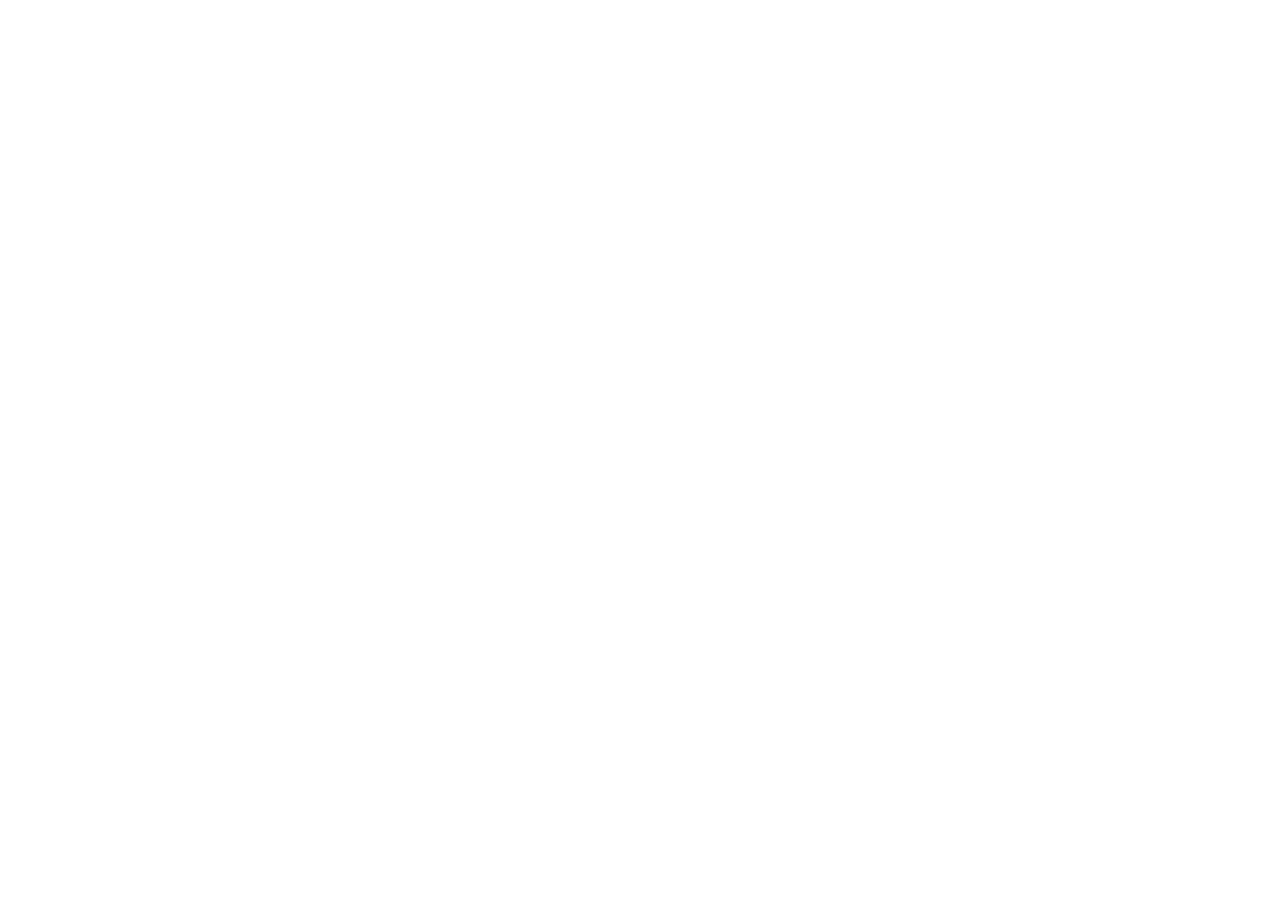
==== index.html @ f556f481 "first commit" ====
<!doctype html>
<html lang="en">
  <head>
    <!-- Required meta tags -->
    <meta charset="utf-8">
    <meta name="viewport" content="width=device-width, initial-scale=1">

    <!-- Bootstrap CSS -->
    <link href="https://cdn.jsdelivr.net/npm/bootstrap@5.0.0-beta1/dist/css/bootstrap.min.css" rel="stylesheet" integrity="sha384-giJF6kkoqNQ00vy+HMDP7azOuL0xtbfIcaT9wjKHr8RbDVddVHyTfAAsrekwKmP1" crossorigin="anonymous">
<!--main css-->
   <!-- <link rel="stylesheet" href="./css/main.css">-->
    <title>Hello, world!</title>
  </head>
  <body>
    
    <!--start of nav-->

<nav>

</nav>
    <!-- end of nav-->

  <!--start section 1-->
<section class="container-fluid">

</section>

    <!-- end of section 1-->
 <!--start section 2-->

<section class="container-fluid">
  
</section>

    <!-- end of section 2-->

 <!--start section 3-->

 <section class="container-fluid">
  
</section>

    <!-- end of section 3-->

 <!--start section 4-->
 <section class="container-fluid">
  
</section>


    <!-- end of section 4-->

 <!--start section 5-->
 <section class="container-fluid">
  
</section>


    <!-- end of section 5-->

 <!--start section 6-->
 <section class="container-fluid">
  
</section>


    <!-- end of section 6-->

 <!--start footer-->


    <!-- footer-->



    <!-- Optional JavaScript; choose one of the two! -->

    <!-- Option 1: Bootstrap Bundle with Popper -->
    <script src="https://cdn.jsdelivr.net/npm/bootstrap@5.0.0-beta1/dist/js/bootstrap.bundle.min.js" integrity="sha384-ygbV9kiqUc6oa4msXn9868pTtWMgiQaeYH7/t7LECLbyPA2x65Kgf80OJFdroafW" crossorigin="anonymous"></script>

    <!-- Option 2: Separate Popper and Bootstrap JS -->
    <!--
    <script src="https://cdn.jsdelivr.net/npm/@popperjs/core@2.5.4/dist/umd/popper.min.js" integrity="sha384-q2kxQ16AaE6UbzuKqyBE9/u/KzioAlnx2maXQHiDX9d4/zp8Ok3f+M7DPm+Ib6IU" crossorigin="anonymous"></script>
    <script src="https://cdn.jsdelivr.net/npm/bootstrap@5.0.0-beta1/dist/js/bootstrap.min.js" integrity="sha384-pQQkAEnwaBkjpqZ8RU1fF1AKtTcHJwFl3pblpTlHXybJjHpMYo79HY3hIi4NKxyj" crossorigin="anonymous"></script>
    -->
  </body>
</html>
---- css/main.css ----
.bg1 {
    background: url(../imgs/pexels-markus-spiske-191158.jpg);
    background-position: center;
    background-repeat: no-repeat;
}
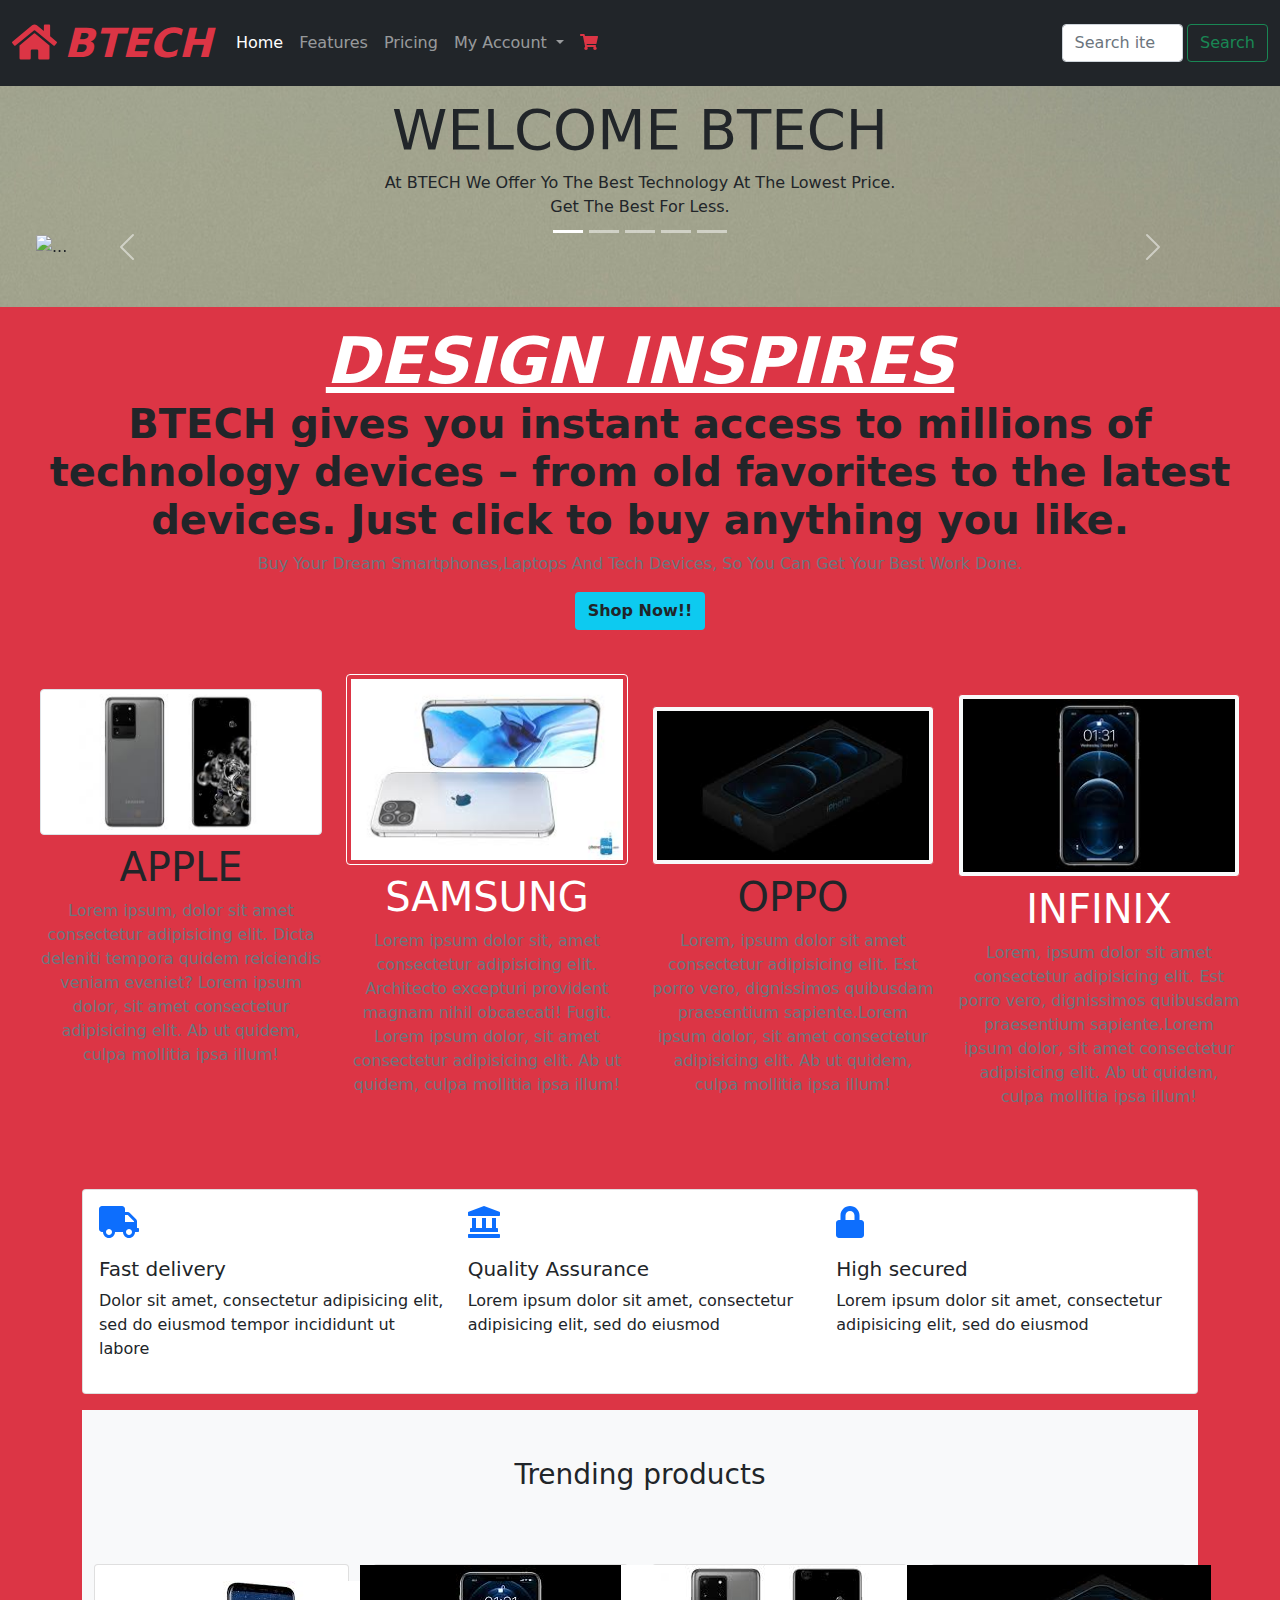
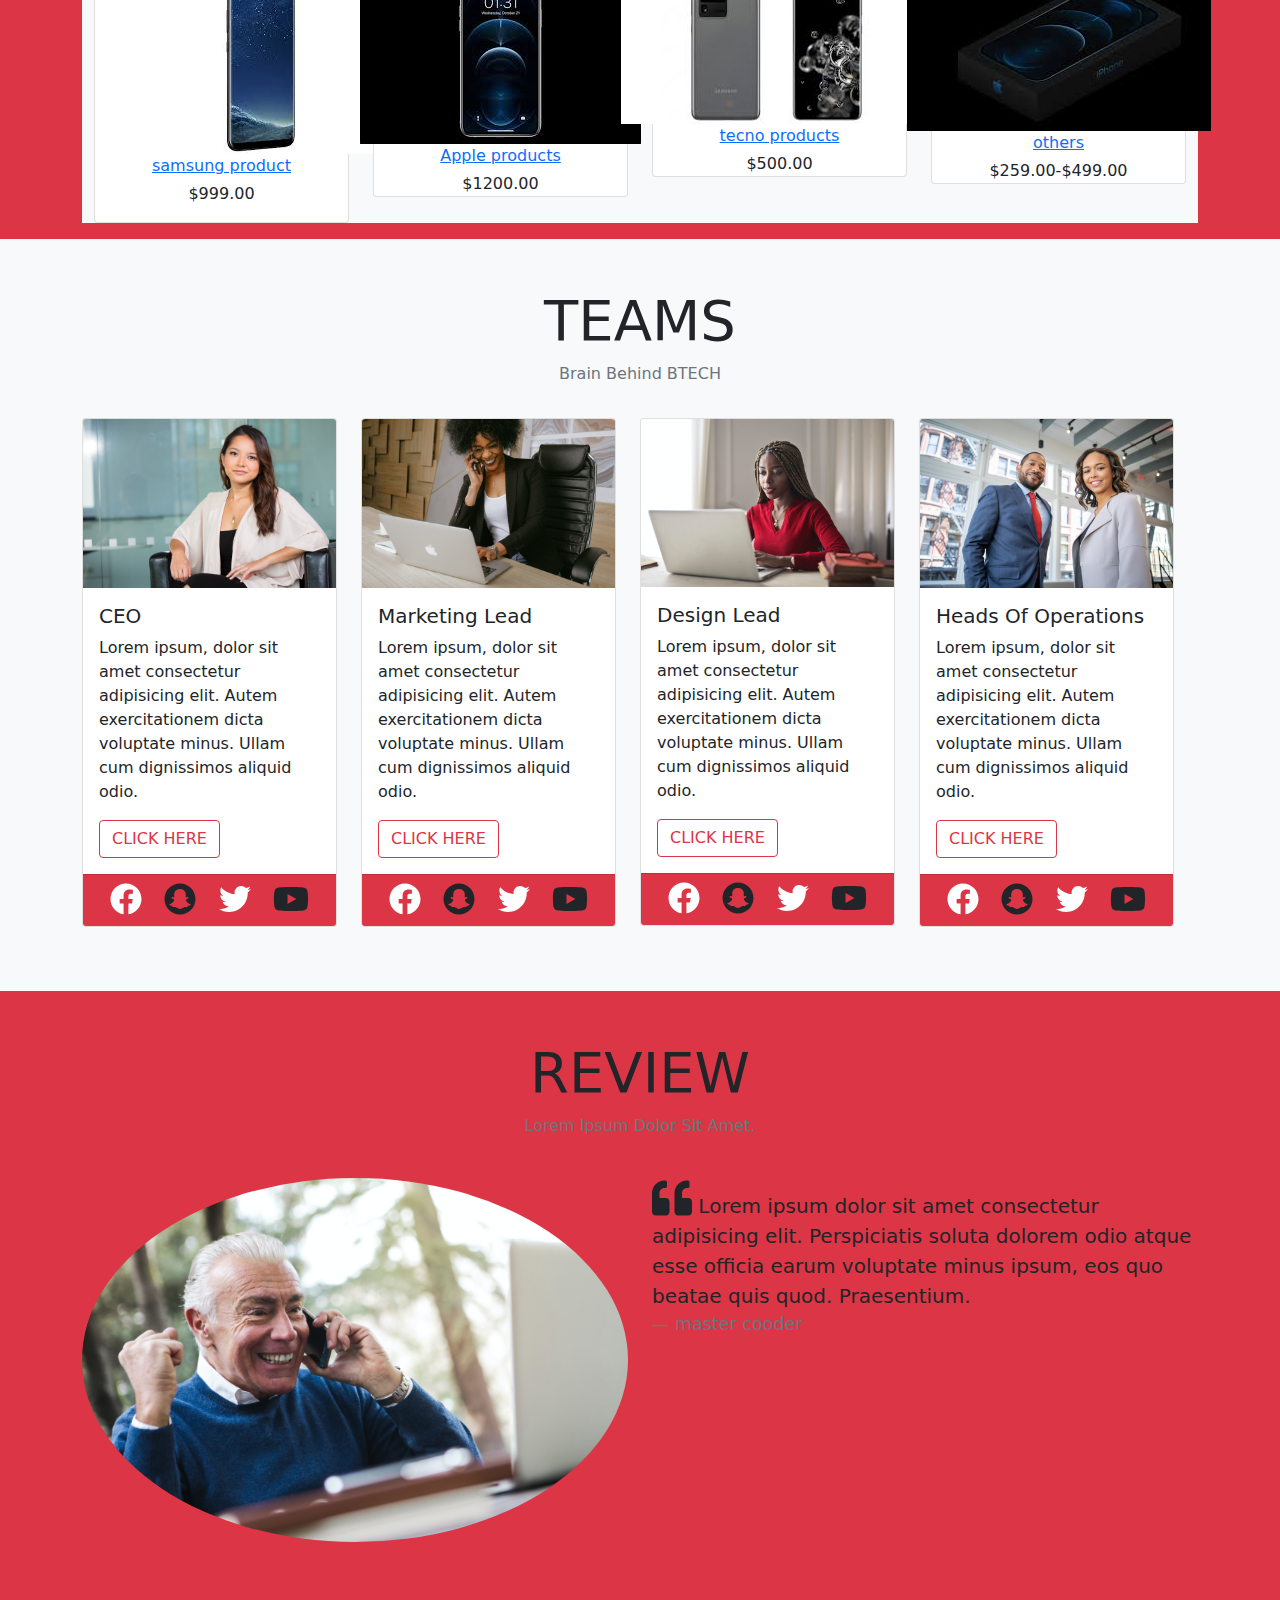
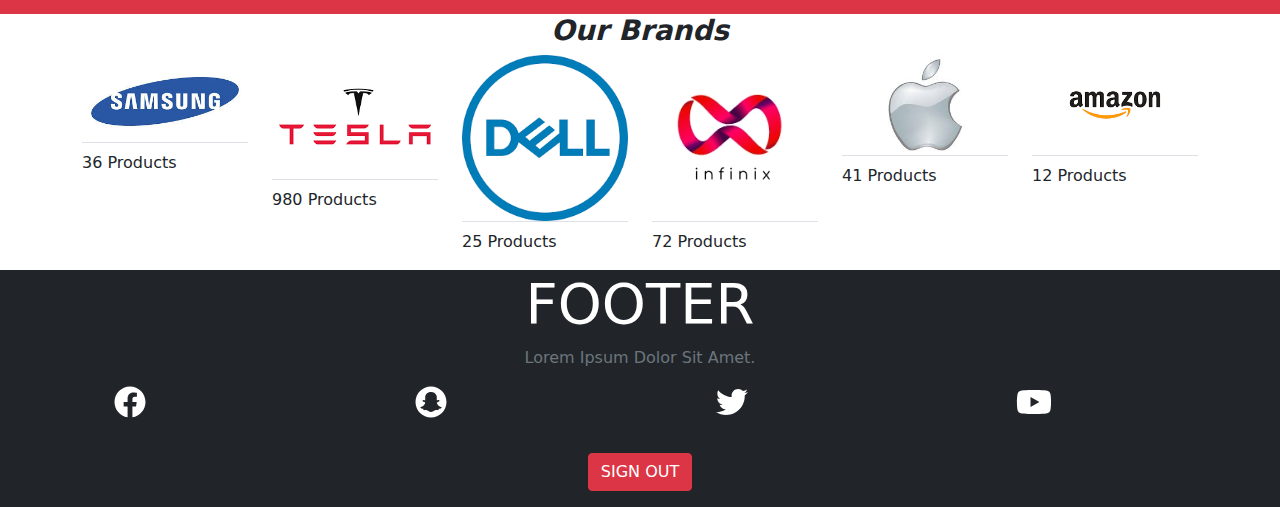
==== commit 52271e03: "change to index" ====
--- a/index.html
+++ b/index.html
@@ -1,87 +1,486 @@
 <!doctype html>
 <html lang="en">
-  <head>
-    <!-- Required meta tags -->
-    <meta charset="utf-8">
-    <meta name="viewport" content="width=device-width, initial-scale=1">
-
-    <!-- Bootstrap CSS -->
-    <link href="https://cdn.jsdelivr.net/npm/bootstrap@5.0.0-beta1/dist/css/bootstrap.min.css" rel="stylesheet" integrity="sha384-giJF6kkoqNQ00vy+HMDP7azOuL0xtbfIcaT9wjKHr8RbDVddVHyTfAAsrekwKmP1" crossorigin="anonymous">
-<!--main css-->
-   <!-- <link rel="stylesheet" href="./css/main.css">-->
-    <title>Hello, world!</title>
-  </head>
+      <head>
+          <meta charset="UTF-8">
+          <meta name="viewport" content="width=device-width, initial-scale=1.0">
+          <title>BTECH</title>
+          <link rel="icon" type="image" href="imgs/ll.png">
+          <link rel="stylesheet" href="./css/bootstrap.min.css">
+          <script src="./js/all.js"></script>
+          <link rel="preconnect" href="https://fonts.gstatic.com">
+          <link href="https://fonts.googleapis.com/css2?family=Inter:wght@600&family=Teko:wght@300&display=swap" rel="stylesheet">
+          <link rel="stylesheet" href="./css/main.css">
+      </head>
   <body>
+
+        <!--start of nav-->
+
+<nav class="navbar navbar-expand-lg navbar-dark bg-dark fixed-top mb-5" >
+    <div class="container-fluid">
+       
+            <a href="#" class="navbar-brand text-danger  fw-bold text-uppercase fst-italic mr-0">
+                <i class="fas fa-home fa-2x"></i>
+                <span class="fs-1">BTECH</span>
+            </a>
+            <form class="d-flex ms-auto  order-lg-last">
+                <input class="form-control
+                 me-1" type="search" placeholder="Search items here" aria-label="Search for items hereSearch">
+                <button class="btn btn-outline-success" type="submit">Search</button>
+              </form>
+            <!--  <div class="navbar-brand text-danger  fw-bold text-uppercase fst-italic mr-0">
+                <i class="fa fa-shopping-cart"></i>  
+              </div>
+              -->
+        <button class="navbar-toggler text-muted " type="button" data-bs-toggle="collapse" data-bs-target="#navbarNavAltMarkup" aria-controls="navbarSupportedContent" aria-expanded="false" aria-label="Toggle navigation">
+                <span class="navbar-toggler-icon"></span>
+                 </button>
+               <div class="collapse ms-auto navbar-collapse navbar-nav" id="navbarNavAltMarkup">
+                <div class="navbar-nav me-auto">  
+                <a class="nav-link active" aria-current="page" href="#">Home</a>
+                    <a class="nav-link" href="#">Features</a>
+                    <a class="nav-link" href="#">Pricing</a>
+                    <div class="dropdown">
+                    <a class="nav-link dropdown-toggle" href="#" id="navbarDropdownMenuLink" role="button" data-bs-toggle="dropdown" aria-expanded="false">
+                        My Account
+                      </a>
+                      <ul class="dropdown-menu dropdown-menu-dark" aria-labelledby="navbarDropdownMenuLink">
+                        <li><a class="dropdown-item" href="#">sign up</a></li>
+                        <li><a class="dropdown-item" href="#">login</a></li>
+                        <li><a class="dropdown-item" href="#">check orders here</a></li>
+                      </ul>
+                    </div>
+                    <a class="nav-link disabled text-danger" href="#" tabindex="-1" aria-disabled="true"><i class="fas fa-shopping-cart"></i></a>
+                </div>  
+                  </div> 
+    </div>
+  
+   
     
-    <!--start of nav-->
-
-<nav>
-
 </nav>
     <!-- end of nav-->
 
-  <!--start section 1-->
-<section class="container-fluid">
-
+  <!--start section 1 carousel-->
+<section class="container-fluid bg1 py-5 mt-5">
+            <div class="row">
+                <div class="col text-center">
+                    <h1 class="display-4 text-uppercase text-dark mb-0">
+                        <strong>welcome btech</strong>
+                    </h1>
+                    <div class="title-underline bg-warning">
+                        
+                    </div>
+                    <p class="text-dark mt-2 text-capitalize">At BTECH we offer yo the best technology at the lowest price. <br> Get the best for less.</p>
+                </div>
+            </div>
+            <div class="row">
+               <div class="col-12">
+                <div class="container-fluid ">
+                    <div id="carouselExampleIndicators" class="carousel slide" data-bs-ride="carousel">
+                        <!--indicatorr-->
+                     <ol class="carousel-indicators">
+                            <li data-bs-target="#carouselExampleIndicators" data-bs-slide-to="0" class="active"></li>
+                            <li data-bs-target="#carouselExampleIndicators" data-bs-slide-to="1"></li>
+                            <li data-bs-target="#carouselExampleIndicators" data-bs-slide-to="2"></li>
+                            <li data-bs-target="#carouselExampleIndicators" data-bs-slide-to="3"></li>
+                            <li data-bs-target="#carouselExampleIndicators" data-bs-slide-to="4"></li>
+                        </ol>
+                        <div class="carousel-inner img-fluid ">
+                            <div class="carousel-item active">
+                                <img src="imgs/pexels-alex-andrews-1983038.jpg" class="d-block w-100" alt="...">
+                                <div class="carousel-caption d-none d-md-block">
+                                  <h5>First slide label</h5>
+                                  <p>Nulla vitae elit libero, a pharetra augue mollis interdum.</p>
+                                </div>
+                              </div>
+                              <div class="carousel-item">
+                                <img src="imgs/pexels-cottonbro-5083490.jpg" class="d-block w-100" alt="...">
+                                <div class="carousel-caption d-none d-md-block">
+                                  <h5>First slide label</h5>
+                                  <p>Nulla vitae elit libero, a pharetra augue mollis interdum.</p>
+                                </div>
+                              </div>
+                              <div class="carousel-item">
+                                <img src="imgs/pexels-hasan-albari-1229861.jpg" class="d-block w-100" alt="...">
+                                <div class="carousel-caption d-none d-md-block">
+                                  <h5>First slide label</h5>
+                                  <p>Nulla vitae elit libero, a pharetra augue mollis interdum.</p>
+                                </div>
+                              </div>
+                              <div class="carousel-item">
+                                <img src="imgs/pexels-jess-bailey-designs-788946.jpg" class="d-block w-100" alt="...">
+                                <div class="carousel-caption d-none d-md-block">
+                                  <h5>First slide label</h5>
+                                  <p>Nulla vitae elit libero, a pharetra augue mollis interdum.</p>
+                                </div>
+                              </div>
+                              <div class="carousel-item">
+                                <img src="imgs/pexels-pixabay-4158.jpg" class="d-block w-100" alt="...">
+                                <div class="carousel-caption d-none d-md-block">
+                                  <h5>First slide label</h5>
+                                  <p>Nulla vitae elit libero, a pharetra augue mollis interdum.</p>
+                                </div>
+                              </div>
+                        </div>
+                        <a class="carousel-control-prev" href="#carouselExampleIndicators" role="button" data-bs-slide="prev">
+                            <span class="carousel-control-prev-icon" aria-hidden="true"></span>
+                            <span class="sr-only">Previous</span>
+                          </a>
+                          <a class="carousel-control-next" href="#carouselExampleIndicators" role="button" data-bs-slide="next">
+                            <span class="carousel-control-next-icon" aria-hidden="true"></span>
+                            <span class="sr-only">Next</span>
+                          </a>
+                    </div>
+                
+                </div>
+                </div>
+            </div>
 </section>
-
-    <!-- end of section 1-->
+   <!-- end of section 1-->
  <!--start section 2-->
-
-<section class="container-fluid">
+ <section class="bg-danger p-3">
+  <div class="container-fluid ">
+      <div class="row text-center">
+          <div class="col text-center">
+              <h1 class="display-3 fst-italic
+               fw-bolder text-uppercase text-decoration-underline text-white mb-0">
+                  <strong >Design Inspires
+                   
+                    </strong>
+              </h1>
+              <h1 class="fw-bold">
+                BTECH gives you instant access to millions of technology devices – from old favorites to the latest devices. Just click to buy anything you like.
+              </h1>
+              <p class="text-muted mt-2 text-capitalize">buy your dream smartphones,laptops and tech devices, so you can get your best work done.
+              </p>
+              <a href="#" class="btn btn-outline-muted fw-bold bg-info w-15 text-dark text-capitalize">shop now!!</a>
+          </div>
+          <div class="row mt-3 align-items-center mx-auto">
+              <div class="col-md-6 col-lg-3">
+                  <img src="imgs/smg3.jpg" alt="" class="img-fluid img-thumbnail bg-white border">
+                  <h1 class="text-uppercase text-dark my-2">Apple</h1>
+                  <p class="text-muted text-center">Lorem ipsum, dolor sit amet consectetur adipisicing elit. Dicta deleniti tempora quidem reiciendis veniam eveniet? Lorem ipsum dolor, sit amet consectetur adipisicing elit. Ab ut quidem, culpa mollitia ipsa illum!</p>
+              </div>
+              <div class="col-md-6 col-lg-3 mt-3">
+                  <img src="imgs/ip1.jpg" alt="" class="img-fluid me-2 img-thumbnail bg-danger border-white">
+                  <h1 class="text-uppercase text-white my-2">samsung</h1>
+                  <p class="text-muted">Lorem ipsum dolor sit, amet consectetur adipisicing elit. Architecto excepturi provident magnam nihil obcaecati! Fugit. Lorem ipsum dolor, sit amet consectetur adipisicing elit. Ab ut quidem, culpa mollitia ipsa illum!</p>
+              </div>
+              <div class="col-md-6 mx-auto col-lg-3 mt-5">
+                <img src="imgs/ip3.jpg" alt="" class="img-fluid img-thumbnail bg-light border-danger">
+                <h1 class="text-uppercase text-dark my-2">oppo</h1>
+                <p class="text-muted"> Lorem, ipsum dolor sit amet consectetur adipisicing elit. Est porro vero, dignissimos quibusdam praesentium sapiente.Lorem ipsum dolor, sit amet consectetur adipisicing elit. Ab ut quidem, culpa mollitia ipsa illum!</p>
+            </div>
+              
+              <div class="col-md-6 col-lg-3 mt-5">
+                <img src="imgs/ip2.jpg" alt="" class="img-fluid img-thumbnail bg-light border-danger">
+                <h1 class="text-uppercase text-white my-2">infinix</h1>
+                <p class="text-muted"> Lorem, ipsum dolor sit amet consectetur adipisicing elit. Est porro vero, dignissimos quibusdam praesentium sapiente.Lorem ipsum dolor, sit amet consectetur adipisicing elit. Ab ut quidem, culpa mollitia ipsa illum!</p>
+            </div>
+          </div>
+      </div>
+
+  </div>
+</section>
+    <!-- end of section 2-->
+
+ <!--start section 3-->
+ <section class="section-content bg-danger pt-5">
+  <div class="container">
+  <article class="card card-body ">
+  <div class="row">
+    <div class="col-md-4">	
+      <figure class="item-feature">
+        <span class="text-primary"><i class="fa fa-2x fa-truck"></i></span>
+        <figcaption class="pt-3">
+          <h5 class="title">Fast delivery</h5>
+          <p>Dolor sit amet, consectetur adipisicing elit, sed do eiusmod
+          tempor incididunt ut labore </p>
+        </figcaption>
+      </figure> <!-- iconbox // -->
+    </div><!-- col // -->
+    <div class="col-md-4">
+      <figure class="item-feature">
+        <span class="text-primary"><i class="fa fa-2x fa-landmark"></i></span>	
+        <figcaption class="pt-3">
+          <h5 class="title">Quality Assurance</h5>
+          <p>Lorem ipsum dolor sit amet, consectetur adipisicing elit, sed do eiusmod
+           </p>
+        </figcaption>
+      </figure> <!-- iconbox // -->
+    </div><!-- col // -->
+      <div class="col-md-4">
+      <figure class="item-feature">
+        <span class="text-primary"><i class="fa fa-2x fa-lock"></i></span>
+        <figcaption class="pt-3">
+          <h5 class="title">High secured </h5>
+          <p>Lorem ipsum dolor sit amet, consectetur adipisicing elit, sed do eiusmod
+           </p>
+        </figcaption>
+      </figure> <!-- iconbox // -->
+    </div> <!-- col // -->
+  </div>
+  </article>
   
+  </div> <!-- container .//  -->
+  </section>
+  <!-- end of section 2-->
+
+  <section class="section-content bg-danger py-3">
+    <div class="container">
+    
+    <header class="section-heading text-center bg-light my-0 py-5">
+      <h3 class="section-title">Trending products</h3>
+    </header><!-- sect-heading -->
+      <div class="row m-0 pt-3 bg-light">
+      <div class="col-md-3">
+        <div href="#" class="card card-body ">
+          <a href="#" class="img-fluid align-self-center"> <img src="imgs/smg1.jpg"> </a>
+          <figcaption class="info-wrap text-center">
+            <a href="#" class="title">samsung product</a>
+            <div class="price mt-1 ">$999.00</div> <!-- price-wrap.// -->
+          </figcaption>
+        </div>
+      </div> <!-- col.// -->
+      <div class="col-md-3">
+        <div href="#" class="card card-product-grid">
+          <a href="#" class="img-wrap align-self-center"> <img src="imgs/ip2.jpg"> </a>
+          <figcaption class="info-wrap text-center">
+            <a href="#" class="title">Apple products</a>
+            <div class="price mt-1">$1200.00</div> <!-- price-wrap.// -->
+          </figcaption>
+        </div>
+      </div> <!-- col.// -->
+      <div class="col-md-3">
+        <div href="#" class="card card-product-grid">
+          <a href="#" class="img-wrap align-self-center"> <img src="imgs/smg3.jpg"> </a>
+          <figcaption class="info-wrap text-center">
+            <a href="#" class="title">tecno products</a>
+            <div class="price mt-1">$500.00</div> <!-- price-wrap.// -->
+          </figcaption>
+        </div>
+      </div> <!-- col.// -->
+      <div class="col-md-3">
+        <div href="#" class="card card-product-grid">
+          <a href="#" class="img-wrap align-self-center"> <img src="imgs/ip3.jpg"> </a>
+          <figcaption class="info-wrap text-center">
+            <a href="#" class="title">others</a>
+            <div class="price mt-1">$259.00-$499.00</div> <!-- price-wrap.// -->
+          </figcaption>
+        </div>
+      </div> <!-- col.// -->
+    </div> <!-- row.// -->
+    
+    </div> <!-- container .//  -->
+    </section> 
+
+    <section id="team" class="py-5 bg-light">
+      <div class="container">
+        <div class="row">
+            <div class="col text-center">
+                <h1 class="display-4 text-uppercase text-dark mb-0">
+                    <strong>teams</strong>
+                </h1>
+                <div class="title-underline bg-warning">
+                    
+                </div>
+                <p class="text-muted mt-2 text-capitalize">Brain behind BTECH</p>
+            </div>
+            <div class="row">
+                <div class="col-md-6 col-lg-3 my-3">
+                    <div class="card">
+                        <img src="imgs/ceo (1).jpg"  alt="member" class="card-img-top">
+                        <div class="card-body">
+                            <h5 class="card-title text-capitalize">CEO</h5>
+                            <p class="card-text">Lorem ipsum, dolor sit amet consectetur adipisicing elit. Autem exercitationem dicta voluptate minus. Ullam cum dignissimos aliquid odio.</p>
+                            <a href="#" class="btn btn-outline-danger text-uppercase">click here</a>
+                            
+                        </div>
+                        <div class="card-footer bg-danger d-flex justify-content-around">
+                            <a href="#"><i class="fab fa-facebook fa-2x text-white"></i></a>
+                            <a href="#"><i class="fab fa-snapchat fa-2x text-dark"></i></a>
+                            <a href="#"><i class="fab fa-twitter fa-2x text-white"></i></a>
+                            <a href="#"><i class="fab fa-youtube fa-2x text-dark"></i></a>
+                            
+                        </div>
+                    </div>
+                </div>
+                <div class="col-md-6 col-lg-3 my-3">
+                    <div class="card">
+                        <img src="imgs/mak.jpg"  alt="member" class="card-img-top">
+                        <div class="card-body">
+                            <h5 class="card-title text-capitalize">Marketing Lead</h5>
+                            <p class="card-text">Lorem ipsum, dolor sit amet consectetur adipisicing elit. Autem exercitationem dicta voluptate minus. Ullam cum dignissimos aliquid odio.</p>
+                            <a href="#" class="btn btn-outline-danger text-uppercase">click here</a>
+                            
+                        </div>
+                        <div class="card-footer bg-danger d-flex justify-content-around">
+                            <a href="#"><i class="fab fa-facebook fa-2x text-white"></i></a>
+                            <a href="#"><i class="fab fa-snapchat fa-2x text-dark"></i></a>
+                            <a href="#"><i class="fab fa-twitter fa-2x text-white"></i></a>
+                            <a href="#"><i class="fab fa-youtube fa-2x text-dark"></i></a>
+                            
+                        </div>
+                    </div>
+                </div>
+                <div class="col-md-6 col-lg-3 my-3">
+                    <div class="card">
+                        <img src="imgs/purch.jpg"  alt="member" class="card-img-top">
+                        <div class="card-body">
+                            <h5 class="card-title text-capitalize">Design Lead</h5>
+                            <p class="card-text">Lorem ipsum, dolor sit amet consectetur adipisicing elit. Autem exercitationem dicta voluptate minus. Ullam cum dignissimos aliquid odio.</p>
+                            <a href="#" class="btn btn-outline-danger text-uppercase">click here</a>
+                            
+                        </div>
+                        <div class="card-footer bg-danger d-flex justify-content-around">
+                            <a href="#"><i class="fab fa-facebook fa-2x text-white"></i></a>
+                            <a href="#"><i class="fab fa-snapchat fa-2x text-dark"></i></a>
+                            <a href="#"><i class="fab fa-twitter fa-2x text-white"></i></a>
+                            <a href="#"><i class="fab fa-youtube fa-2x text-dark"></i></a>
+                            
+                        </div>
+                    </div>
+                </div>
+                <div class="col-md-6 col-lg-3 my-3">
+                    <div class="card">
+                        <img src="imgs/hed.jpg"  alt="member" class="card-img-top">
+                        <div class="card-body">
+                            <h5 class="card-title text-capitalize">Heads Of Operations</h5>
+                            <p class="card-text">Lorem ipsum, dolor sit amet consectetur adipisicing elit. Autem exercitationem dicta voluptate minus. Ullam cum dignissimos aliquid odio.</p>
+                            <a href="#" class="btn btn-outline-danger text-uppercase">click here</a>
+                            
+                        </div>
+                        <div class="card-footer bg-danger d-flex justify-content-around">
+                            <a href="#"><i class="fab fa-facebook fa-2x text-white"></i></a>
+                            <a href="#"><i class="fab fa-snapchat fa-2x text-dark"></i></a>
+                            <a href="#"><i class="fab fa-twitter fa-2x text-white"></i></a>
+                            <a href="#"><i class="fab fa-youtube fa-2x text-dark"></i></a>
+                            
+                        </div>
+                    </div>
+                </div>
+            </div>
+            
+            
+        </div>
+      </div>  
+    </section>
+
+    <section class="bg-danger">
+      <div class="container py-5 ">
+          <div class="row">
+              <div class="col text-center">
+                  <h1 class="display-4 text-uppercase text-dark mb-0">
+                      <strong>review</strong>
+                  </h1>
+                  <div class="title-underline bg-dark">
+                      
+                  </div>
+                  <p class="text-muted mt-2 text-capitalize">Lorem ipsum dolor sit amet.</p>
+              </div>
+          </div>
+          <div class="row justify-content-center">
+              <div class="col-md-6 my-4">
+                  <img src="imgs/rev.jpg" class="img-fluid rounded-circle d-none d-md-block" alt="">
+              </div>
+              <div class="col-md-6 my-4">
+                  <blockquote class="blockquote text-right">
+                      <p>
+                      <i class="fas fa-quote-left fa-2x mr-3"></i>
+                      Lorem ipsum dolor sit amet consectetur adipisicing elit. Perspiciatis soluta dolorem odio atque esse officia earum voluptate minus ipsum, eos quo beatae quis quod. Praesentium.
+                  </p>
+                  <footer class="blockquote-footer text-left">master cooder</footer>
+                  </blockquote>
+              </div> 
+          </div>
+  
+      </div>
+  </section>
+
+    <!-- end of section 6-->
+    <section class="section-name bg padding-y-sm">
+      <div class="container">
+      <header class="section-heading">
+        <h3 class="section-title text-center fw-bold fst-italic fs-3">Our Brands</h3>
+      </header><!-- sect-heading -->
+      
+      <div class="row wrap">
+        <div class="col-md-2 col-6">
+          <figure class="box item-logo">
+            <a href="#"><img src="imgs/smglogo.jpg" class="img-fluid"></a>
+            <figcaption class="border-top pt-2">36 Products</figcaption>
+          </figure> <!-- item-logo.// -->
+        </div> <!-- col.// -->
+        <div class="col-md-2  col-6">
+          <figure class="box item-logo">
+            <a href="#"><img src="imgs/tsla.png" class="img-fluid"class="img-fluid"></a>
+            <figcaption class="border-top pt-2">980 Products</figcaption>
+          </figure> <!-- item-logo.// -->
+        </div> <!-- col.// -->
+        <div class="col-md-2  col-6">
+          <figure class="box item-logo">
+            <a href="#"><img src="imgs/dell.png" class="img-fluid"></a>
+            <figcaption class="border-top pt-2">25 Products</figcaption>
+          </figure> <!-- item-logo.// -->
+        </div> <!-- col.// -->
+        <div class="col-md-2  col-6">
+          <figure class="box item-logo">
+            <a href="#"><img src="imgs/ifn.png" class="img-fluid"></a>
+            <figcaption class="border-top pt-2">72 Products</figcaption>
+          </figure> <!-- item-logo.// -->
+        </div> <!-- col.// -->
+        <div class="col-md-2  col-6">
+          <figure class="box item-logo">
+            <a href="#"><img src="imgs/app.jpg" class="img-fluid"></a>
+            <figcaption class="border-top pt-2">41 Products</figcaption>
+          </figure> <!-- item-logo.// -->
+        </div> <!-- col.// -->
+        <div class="col-md-2  col-6">
+          <figure class="box item-logo">
+            <a href="#"><img src="imgs/amz.png " class="img-fluid"></a>
+            <figcaption class="border-top pt-2">12 Products</figcaption>
+          </figure> <!-- item-logo.// -->
+        </div> <!-- col.// -->
+      </div> <!-- row.// -->
+      </div><!-- container // -->
+      </section>
+ <!--start footer-->
+
+ <section class="bg-dark">
+  <div class="container bg-dark text-center mx-auto align-items-center">
+      <div class="row">
+          <div class="col text-center">
+              <h1 class="display-4 text-uppercase text-white mb-0">
+                  <strong>footer</strong>
+              </h1>
+              <div class="title-underline bg-primary">
+                  
+              </div>
+              <p class="text-muted mt-2 text-capitalize">Lorem ipsum dolor sit amet.</p>
+          </div>
+      </div>
+      <div class="row text-center">
+          <div class="col text-center">
+          <ul class="d-flex justify-content-between text-center">
+              
+                 <li>  <a href="#"><i class="fab fa-facebook fa-2x text-white"></i></a></li>li> 
+                 <li>  <a href="#"><i class="fab fa-snapchat fa-2x text-white"></i></a> </li>li>
+                 <li>  <a href="#"><i class="fab fa-twitter fa-2x text-white"></i></a> </li>li>
+                 <li>  <a href="#"><i class="fab fa-youtube fa-2x text-white"></i></a></li>li> 
+             
+          </ul>
+
+         <!-- <button type="button" class="btn btn-danger mx-auto my-3 text-uppercase text-white" data-bs-toggle="modal"
+          data-bs-target="#modal"> fuck off</button>-->
+
+          <a href="#modal" class="btn btn-danger mx-auto my-3 text-uppercase text-white">sign out</a>
+      </div>
+      </div>
+
+  </div>
 </section>
-
-    <!-- end of section 2-->
-
- <!--start section 3-->
-
- <section class="container-fluid">
-  
-</section>
-
-    <!-- end of section 3-->
-
- <!--start section 4-->
- <section class="container-fluid">
-  
-</section>
-
-
-    <!-- end of section 4-->
-
- <!--start section 5-->
- <section class="container-fluid">
-  
-</section>
-
-
-    <!-- end of section 5-->
-
- <!--start section 6-->
- <section class="container-fluid">
-  
-</section>
-
-
-    <!-- end of section 6-->
-
- <!--start footer-->
-
-
     <!-- footer-->
 
-
-
-    <!-- Optional JavaScript; choose one of the two! -->
-
-    <!-- Option 1: Bootstrap Bundle with Popper -->
-    <script src="https://cdn.jsdelivr.net/npm/bootstrap@5.0.0-beta1/dist/js/bootstrap.bundle.min.js" integrity="sha384-ygbV9kiqUc6oa4msXn9868pTtWMgiQaeYH7/t7LECLbyPA2x65Kgf80OJFdroafW" crossorigin="anonymous"></script>
-
-    <!-- Option 2: Separate Popper and Bootstrap JS -->
-    <!--
-    <script src="https://cdn.jsdelivr.net/npm/@popperjs/core@2.5.4/dist/umd/popper.min.js" integrity="sha384-q2kxQ16AaE6UbzuKqyBE9/u/KzioAlnx2maXQHiDX9d4/zp8Ok3f+M7DPm+Ib6IU" crossorigin="anonymous"></script>
-    <script src="https://cdn.jsdelivr.net/npm/bootstrap@5.0.0-beta1/dist/js/bootstrap.min.js" integrity="sha384-pQQkAEnwaBkjpqZ8RU1fF1AKtTcHJwFl3pblpTlHXybJjHpMYo79HY3hIi4NKxyj" crossorigin="anonymous"></script>
-    -->
+    <script src="./js/jquery-3.5.1.min.js"></script>
+    <script src="./js/bootstrap.bundle.min.js"></script>
   </body>
 </html>